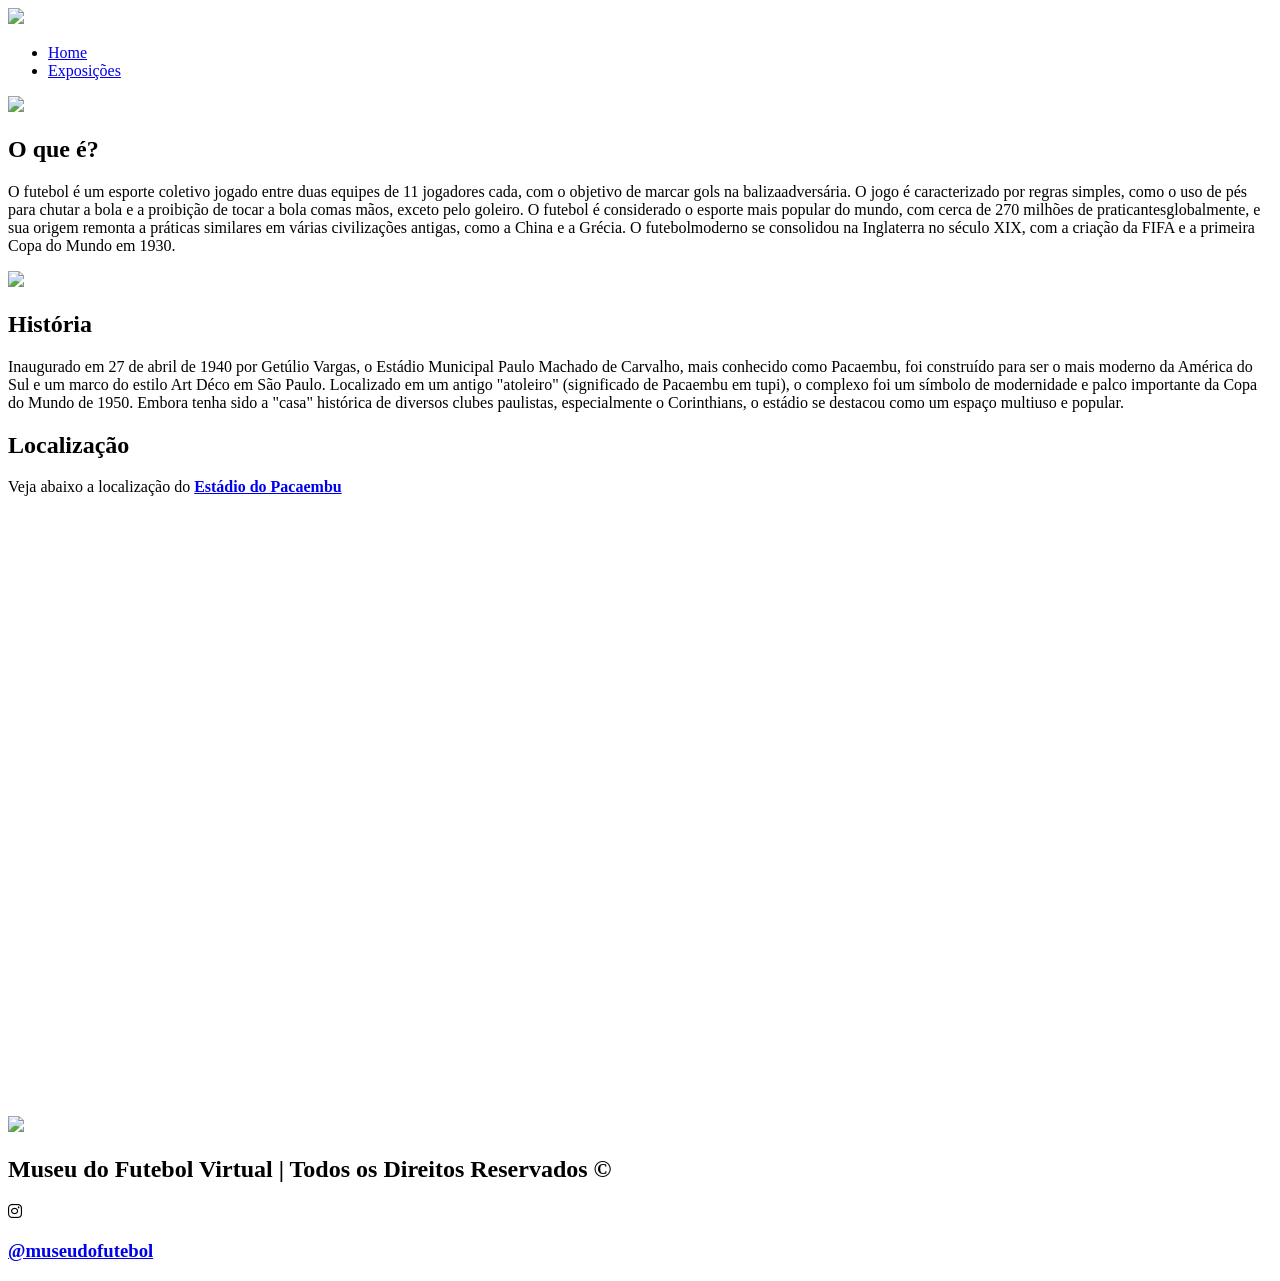
==== index.html @ 4f2b63e6 "Rename Projeto 1 - Meu Site/index.html to index.html" ====
<!DOCTYPE html>
<html lang="pt-br">
<head>
    <meta charset="UTF-8">
    <meta name="viewport" content="width=device-width, initial-scale=1.0">
    <title>Museu do Futebol Digital</title>
    <link rel="stylesheet" href="https://cdnjs.cloudflare.com/ajax/libs/font-awesome/6.0.0/css/all.min.css">
    <link rel="stylesheet" href="style.css">
</head>
<body>
     <header>
        <div>
            <a href="index.html"><img src="img/logo.png" class="logo"></a>
            <nav>
                <ul>
                    <li><a href="index.html" class="active">Home</a></li>
                    <li><a href="exposicoes.html">Exposições</a></li>
                </ul>
            </nav>
        </div>
        
     </header>

    <main>  
        <div id="sobre" class="infoDiv">
            <section class="section_sobre">
                <img src="img/banner.jpg">
                <div class="text_sobre">
                    <h1>O que é?</h1>
                    <p>O futebol é um esporte coletivo jogado entre duas equipes de 11 jogadores cada, com o objetivo de marcar gols na balizaadversária. O jogo é caracterizado por regras simples, como o uso de pés para chutar a bola e a proibição de tocar a bola comas mãos, exceto pelo goleiro. O futebol é considerado o esporte mais popular do mundo, com cerca de 270 milhões de praticantesglobalmente, e sua origem remonta a práticas similares em várias civilizações antigas, como a China e a Grécia. O futebolmoderno se consolidou na Inglaterra no século XIX, com a criação da FIFA e a primeira Copa do Mundo em 1930.</p>      
                </div>
            </section>

            <section class="section_historia">
                <img src="img/historia.jpg">
                <div class="text_historia">
                    <h1>História</h1>
                    <p>Inaugurado em 27 de abril de 1940 por Getúlio Vargas, o Estádio Municipal Paulo Machado de Carvalho, mais conhecido como Pacaembu, foi construído para ser o mais moderno da América do Sul e um marco do estilo Art Déco em São Paulo. Localizado em um antigo "atoleiro" (significado de Pacaembu em tupi), o complexo foi um símbolo de modernidade e palco importante da Copa do Mundo de 1950. Embora tenha sido a "casa" histórica de diversos clubes paulistas, especialmente o Corinthians, o estádio se destacou como um espaço multiuso e popular.</p>
                </div>
            </section>
        </div>

        <section id="loc" class="section_loc">
            <div class="text_loc">
                <h1>Localização</h1>
                <p>Veja abaixo a localização do <strong><a href="https://www.google.com/maps?ll=-23.547692,-46.665136&z=18&t=m&hl=pt-BR&gl=BR&mapclient=embed&cid=14978631411040886478" target="_blank">Estádio do Pacaembu</a></strong></p>
            </div>

            <iframe src="https://www.google.com/maps/embed?pb=!1m18!1m12!1m3!1d1828.7898701797844!2d-46.665499052739285!3d-23.547613295393713!2m3!1f0!2f0!3f0!3m2!1i1024!2i768!4f13.1!3m3!1m2!1s0x94ce5825daacb07f%3A0xcfdec9e87c999ece!2sMuseu%20do%20Futebol!5e0!3m2!1spt-BR!2sbr!4v1772755040668!5m2!1spt-BR!2sbr" width="1200" height="600" style="border:0;" allowfullscreen="" loading="lazy" referrerpolicy="no-referrer-when-downgrade"></iframe>
        </section>
    </main>

    <footer>
        <img src="img/logo.png" class="logo">
        <h2>Museu do Futebol Virtual | Todos os Direitos Reservados ©</h2>
        <div class="redes_sociais">
            <i class="fa-brands fa-instagram"></i>
            <a href="https://www.instagram.com/museudofutebol/" target="_blank"><h3>@museudofutebol</h3></a>
        </div>
    </footer>
</body>
</html>
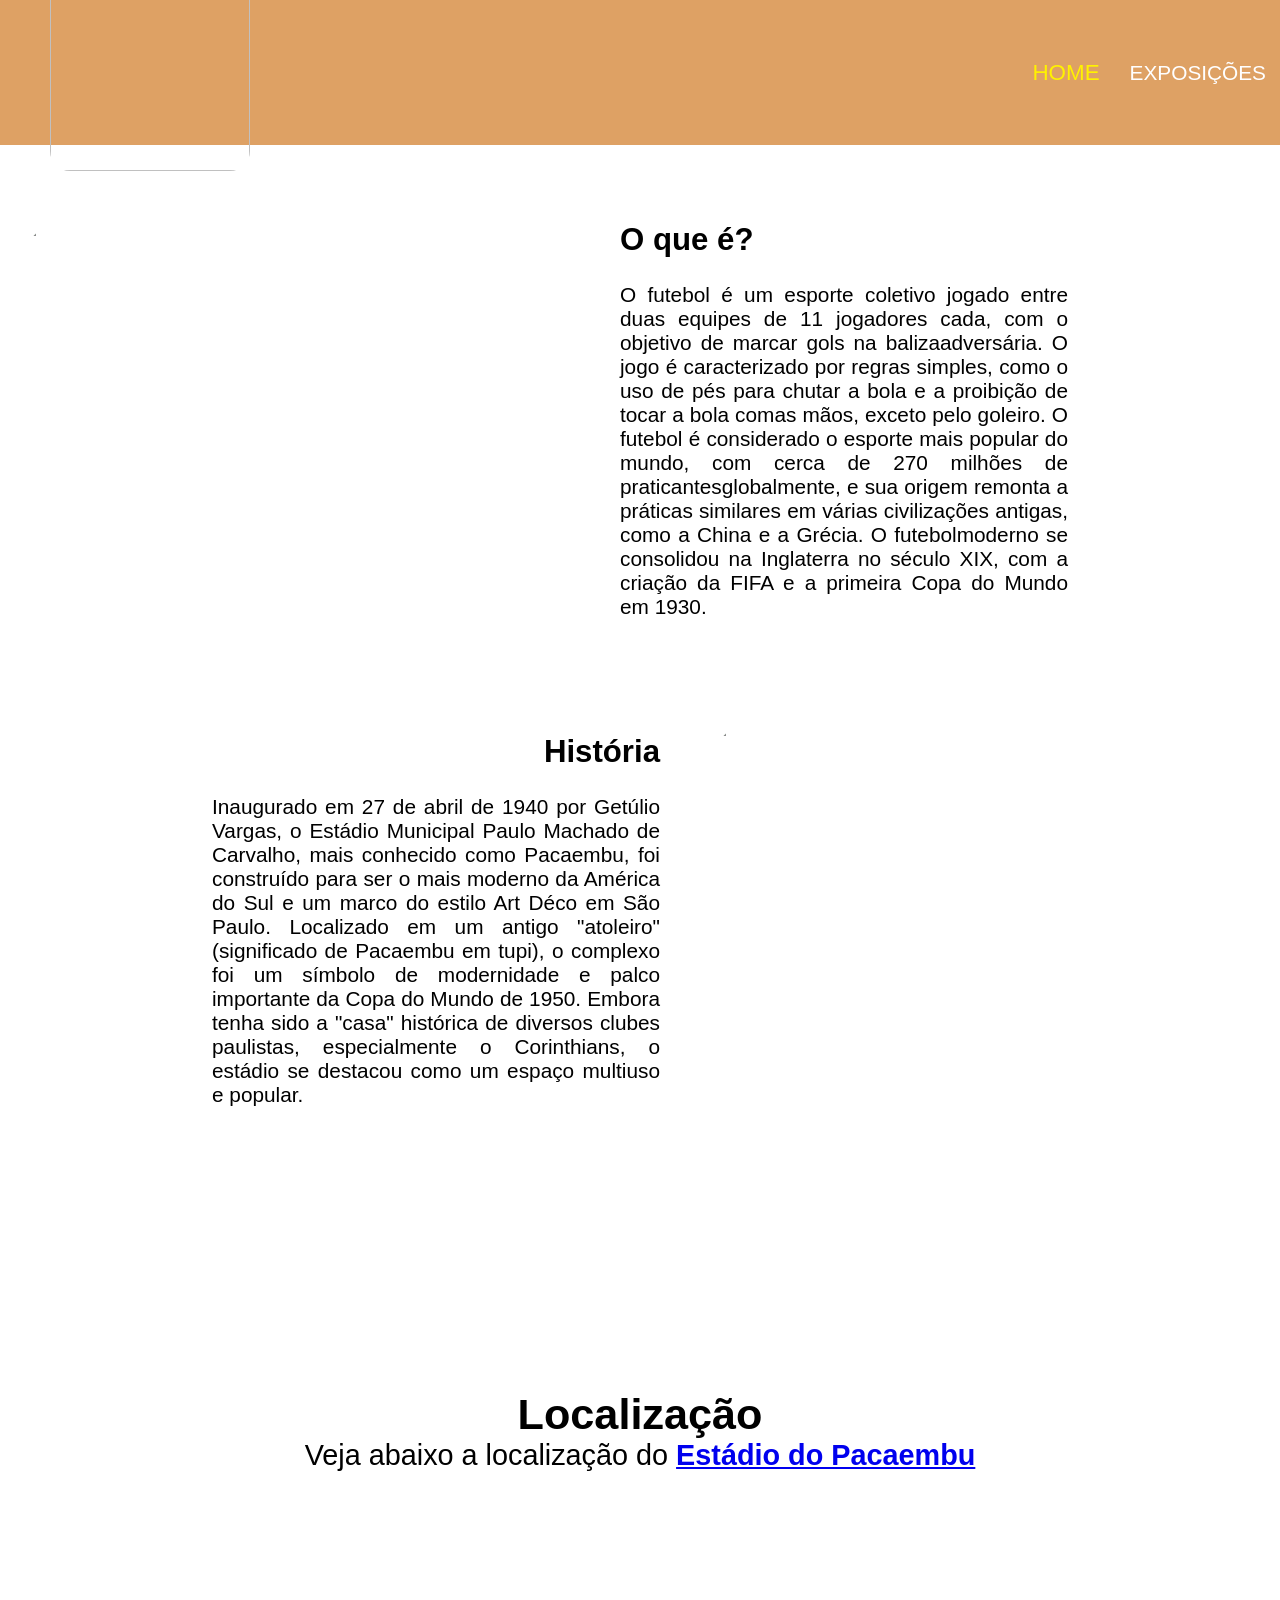
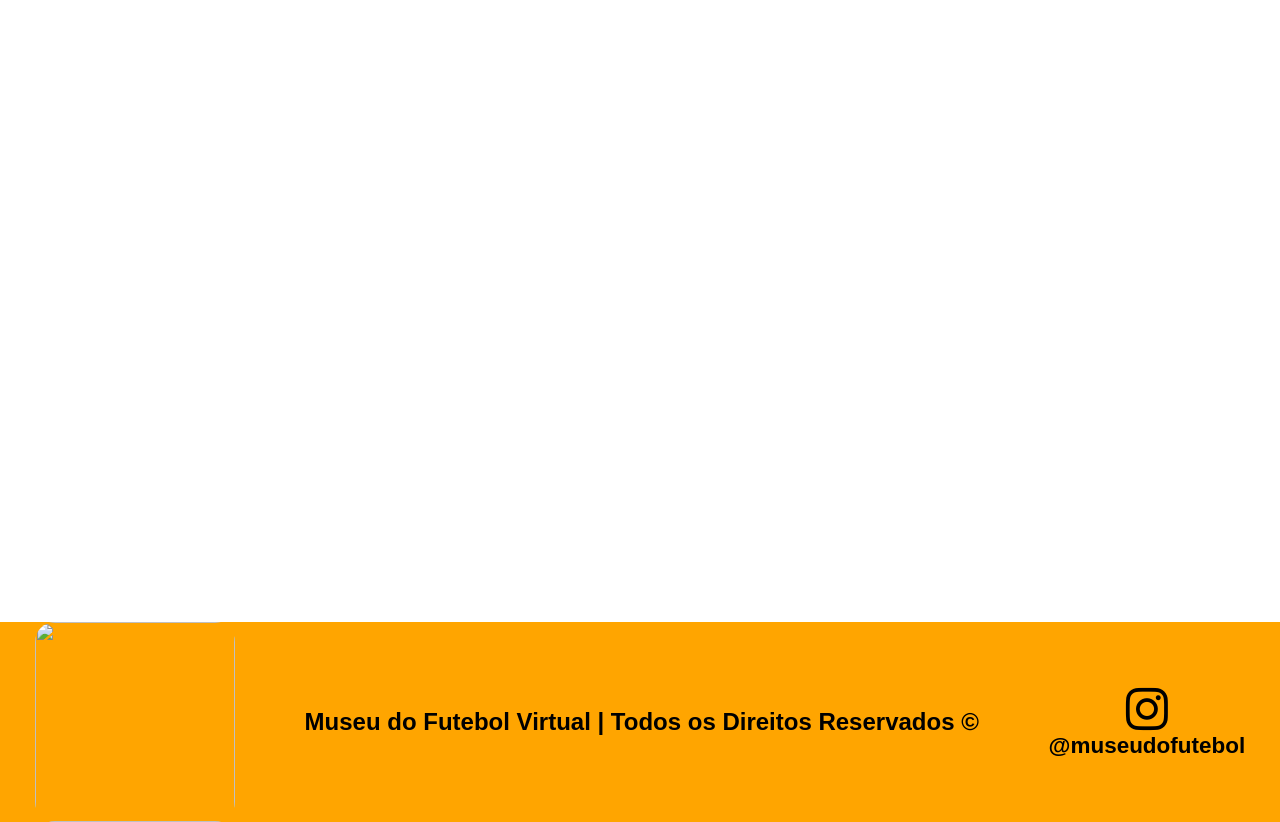
==== commit 86693e87: "Update index.html" ====
--- a/index.html
+++ b/index.html
@@ -5,12 +5,12 @@
     <meta name="viewport" content="width=device-width, initial-scale=1.0">
     <title>Museu do Futebol Digital</title>
     <link rel="stylesheet" href="https://cdnjs.cloudflare.com/ajax/libs/font-awesome/6.0.0/css/all.min.css">
-    <link rel="stylesheet" href="style.css">
+    <link rel="stylesheet" href="../estilo/style.css">
 </head>
 <body>
      <header>
         <div>
-            <a href="index.html"><img src="img/logo.png" class="logo"></a>
+            <a href="index.html"><img src="../img/logo.png" class="logo"></a>
             <nav>
                 <ul>
                     <li><a href="index.html" class="active">Home</a></li>
@@ -24,7 +24,7 @@
     <main>  
         <div id="sobre" class="infoDiv">
             <section class="section_sobre">
-                <img src="img/banner.jpg">
+                <img src="../img/banner.jpg">
                 <div class="text_sobre">
                     <h1>O que é?</h1>
                     <p>O futebol é um esporte coletivo jogado entre duas equipes de 11 jogadores cada, com o objetivo de marcar gols na balizaadversária. O jogo é caracterizado por regras simples, como o uso de pés para chutar a bola e a proibição de tocar a bola comas mãos, exceto pelo goleiro. O futebol é considerado o esporte mais popular do mundo, com cerca de 270 milhões de praticantesglobalmente, e sua origem remonta a práticas similares em várias civilizações antigas, como a China e a Grécia. O futebolmoderno se consolidou na Inglaterra no século XIX, com a criação da FIFA e a primeira Copa do Mundo em 1930.</p>      
@@ -32,7 +32,7 @@
             </section>
 
             <section class="section_historia">
-                <img src="img/historia.jpg">
+                <img src="../img/historia.jpg">
                 <div class="text_historia">
                     <h1>História</h1>
                     <p>Inaugurado em 27 de abril de 1940 por Getúlio Vargas, o Estádio Municipal Paulo Machado de Carvalho, mais conhecido como Pacaembu, foi construído para ser o mais moderno da América do Sul e um marco do estilo Art Déco em São Paulo. Localizado em um antigo "atoleiro" (significado de Pacaembu em tupi), o complexo foi um símbolo de modernidade e palco importante da Copa do Mundo de 1950. Embora tenha sido a "casa" histórica de diversos clubes paulistas, especialmente o Corinthians, o estádio se destacou como um espaço multiuso e popular.</p>
@@ -51,7 +51,7 @@
     </main>
 
     <footer>
-        <img src="img/logo.png" class="logo">
+        <img src="../img/logo.png" class="logo">
         <h2>Museu do Futebol Virtual | Todos os Direitos Reservados ©</h2>
         <div class="redes_sociais">
             <i class="fa-brands fa-instagram"></i>
--- a/estilo/style.css
+++ b/estilo/style.css
@@ -0,0 +1,203 @@
+*{
+    border: 0;
+    padding: 0;
+    margin: 0;
+}
+
+body{
+    font-family: 'Segoe UI', Tahoma, Geneva, Verdana, sans-serif;
+}
+
+header{
+    background-image: url(img/banner3-3.png);
+    background-position: center;
+    background-repeat: no-repeat;
+    background-size: cover;
+    height: 200px;
+}
+
+header div{
+    display: flex;
+    justify-content: space-between;
+    align-items: center;
+    background-color: rgba(202, 102, 3, 0.613);
+    width: 95%;
+    height: 5%;
+    padding: 50px;
+    position: fixed;
+}
+
+nav ul{
+    display: flex;
+    align-items: center;
+    align-content: center;
+    list-style: none;
+    gap: 30px;
+}
+
+nav a{
+    color: white;
+    font-size: 1.3rem;
+    text-decoration: none;
+    font-family: 'Segoe UI', Tahoma, Geneva, Verdana, sans-serif;
+    text-transform: uppercase;
+}
+
+nav a:hover{
+    color: rgb(255, 242, 0);
+    transform: scale(1.2);
+    text-decoration: none;
+}
+
+.active{
+    color: rgb(255, 242, 0);
+    font-size: 1.4rem;
+}
+
+.logo{
+    height: 200px;
+    width: 200px;;
+    border-radius: 20px;
+}
+
+section{
+    margin-bottom: 100px;
+}
+
+section img{
+    height: 400px;
+    min-width: 550px;
+    border-radius: 50px;
+}
+
+main{
+    display: flex;
+    flex-direction: column;
+    align-items: center;
+    gap: 150px;
+}
+
+.infoDiv{
+    margin: 20px;
+}
+
+.section_sobre{
+    display: flex;
+    align-items: center;
+    gap: 50px;
+    font-size: 1.3rem; 
+}
+
+.text_sobre{
+    display: flex;
+    flex-direction: column;
+    gap: 25px;
+}
+
+.section_sobre p{ 
+    text-align: justify;
+    width: 70%;
+}
+
+.section_historia{
+    display: flex;
+    flex-direction: row-reverse;
+    gap: 50px;
+    align-items: center;
+    font-size: 1.3rem; 
+}
+
+.text_historia{
+    display: flex;
+    flex-direction: column;
+    align-items: end;
+    gap: 25px;
+}
+
+.section_historia p{ 
+    text-align: justify;
+    width: 70%;
+}
+
+.section_loc{
+    display: flex;
+    flex-direction: column;
+    gap: 50px;
+    align-items: center;
+    font-size: 1.5rem; 
+}
+
+.text_loc{
+    text-align: center;
+    font-size: 1.8rem; 
+}
+
+.section_loc p{ 
+    text-align: justify;
+}
+
+.section_exposições{
+    display: flex;
+    flex-direction: column;
+    gap: 50px;
+    align-items: center;
+    font-size: 1.5rem; 
+}
+
+.exposicoes{
+    display: grid;
+    height: 80vh;
+    grid-template-columns: repeat(3, 1fr);
+    grid-template-rows: 0.8fr;
+    grid-column-gap: 50px;
+    grid-row-gap: 40px;
+}
+
+.exposicao{
+    text-align: center;
+}
+
+.exposicao img{
+    height: 350px;
+    width: 500px;
+    min-width: 500px;
+}
+
+.exposicao img:hover{
+    transform: scale(1.02);
+    transition: transform 0.5s;
+}
+
+.section_tuor{
+    display: flex;
+    flex-direction: column;
+    gap: 50px;
+    align-items: center;
+    font-size: 1.5rem; 
+}
+
+footer{
+    background-color: orange;
+    color: black;
+    height: 200px;
+    display: flex;
+    justify-content: space-around;
+    align-items: center;
+}
+
+.redes_sociais{
+    display: flex;
+    flex-direction: column;
+    justify-content: center;
+    align-items: center;
+}
+
+.redes_sociais i{
+    font-size: 3rem;
+}
+
+.redes_sociais a{
+    text-decoration: none;
+    font-size: 1.2rem;
+    color: black;
+}
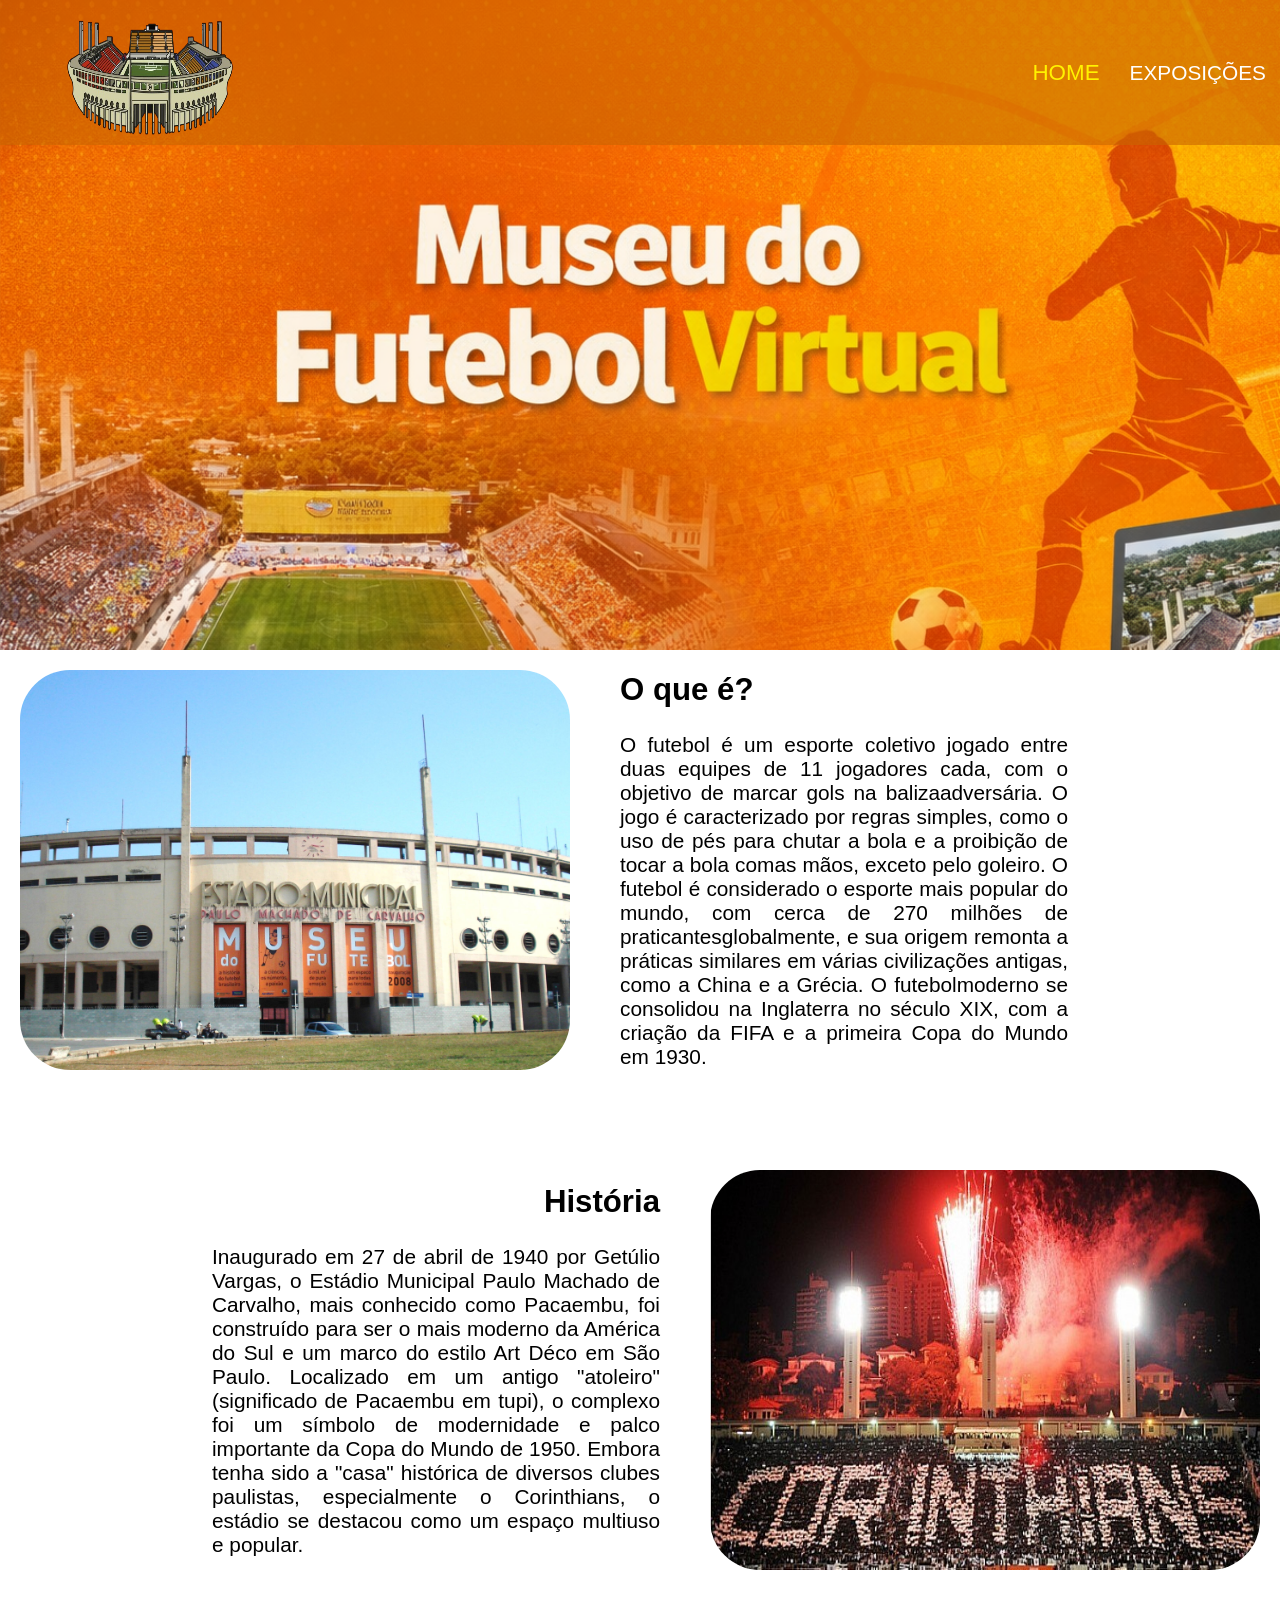
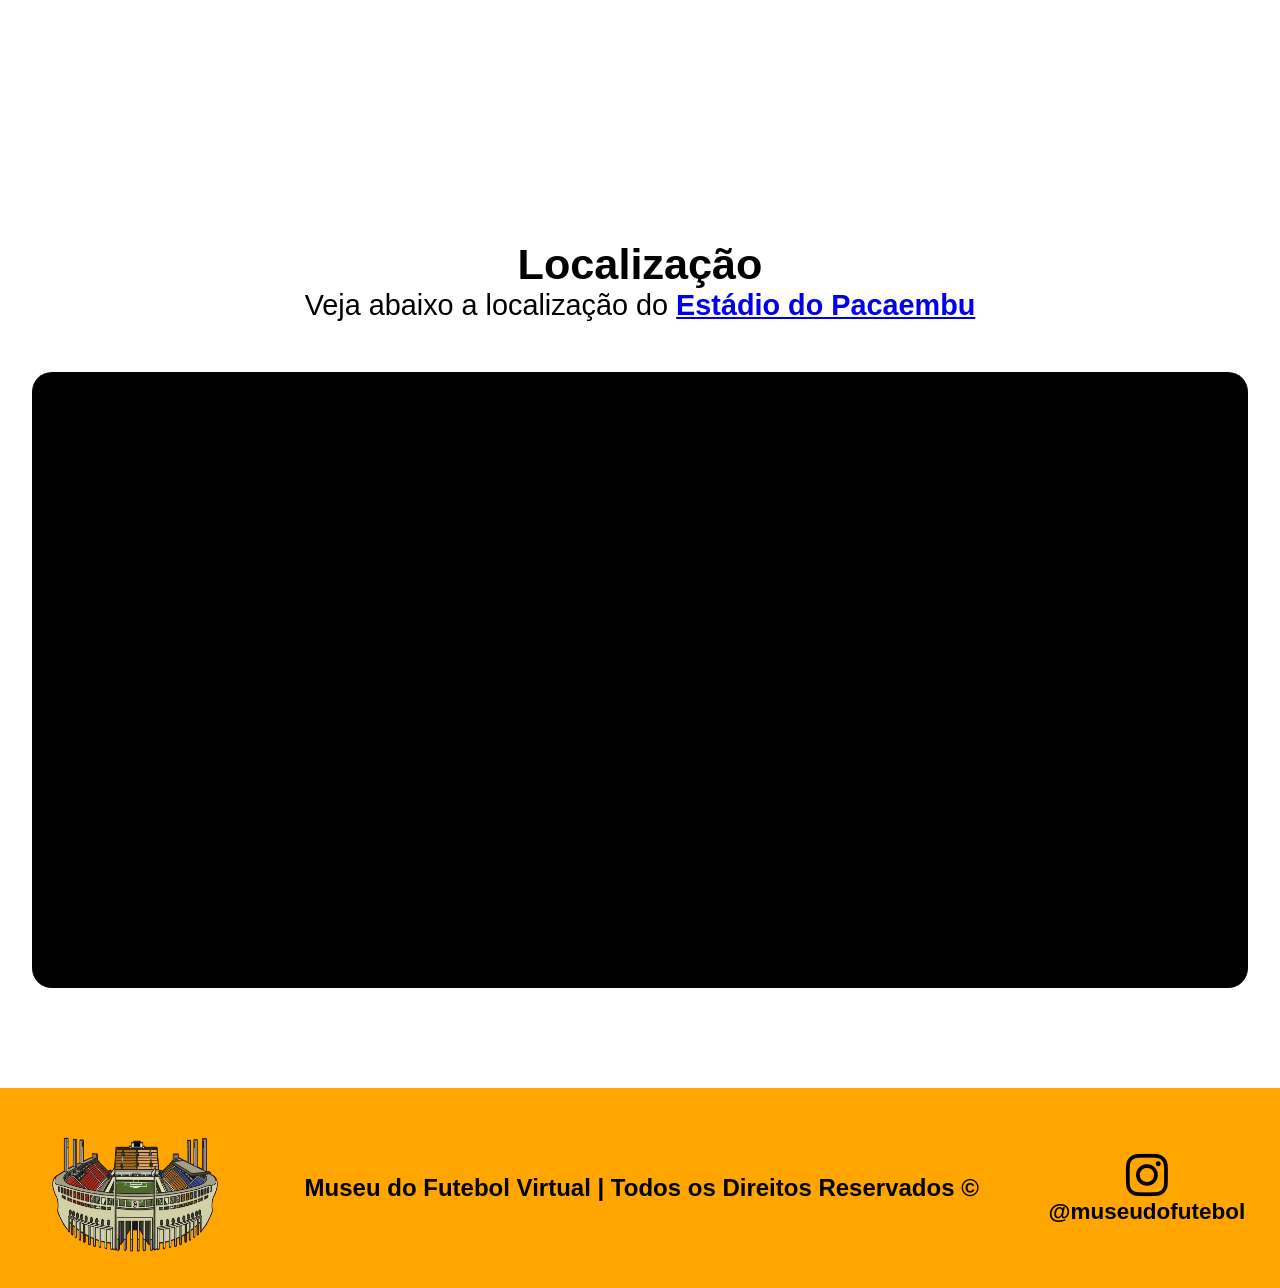
==== commit e4de2ae3: "Add files via upload" ====
--- a/index.html
+++ b/index.html
@@ -5,26 +5,25 @@
     <meta name="viewport" content="width=device-width, initial-scale=1.0">
     <title>Museu do Futebol Digital</title>
     <link rel="stylesheet" href="https://cdnjs.cloudflare.com/ajax/libs/font-awesome/6.0.0/css/all.min.css">
-    <link rel="stylesheet" href="../estilo/style.css">
+    <link rel="stylesheet" href="./estilo/style.css">
 </head>
 <body>
      <header>
         <div>
-            <a href="index.html"><img src="../img/logo.png" class="logo"></a>
+            <a href="index.html"><img src="./img/logo.png" class="logo"></a>
             <nav>
                 <ul>
                     <li><a href="index.html" class="active">Home</a></li>
-                    <li><a href="exposicoes.html">Exposições</a></li>
+                    <li><a href="./telas/exposicoes.html">Exposições</a></li>
                 </ul>
             </nav>
         </div>
-        
      </header>
-
+     
     <main>  
         <div id="sobre" class="infoDiv">
             <section class="section_sobre">
-                <img src="../img/banner.jpg">
+                <img src="./img/banner.jpg">
                 <div class="text_sobre">
                     <h1>O que é?</h1>
                     <p>O futebol é um esporte coletivo jogado entre duas equipes de 11 jogadores cada, com o objetivo de marcar gols na balizaadversária. O jogo é caracterizado por regras simples, como o uso de pés para chutar a bola e a proibição de tocar a bola comas mãos, exceto pelo goleiro. O futebol é considerado o esporte mais popular do mundo, com cerca de 270 milhões de praticantesglobalmente, e sua origem remonta a práticas similares em várias civilizações antigas, como a China e a Grécia. O futebolmoderno se consolidou na Inglaterra no século XIX, com a criação da FIFA e a primeira Copa do Mundo em 1930.</p>      
@@ -32,7 +31,7 @@
             </section>
 
             <section class="section_historia">
-                <img src="../img/historia.jpg">
+                <img src="./img/historia.jpg">
                 <div class="text_historia">
                     <h1>História</h1>
                     <p>Inaugurado em 27 de abril de 1940 por Getúlio Vargas, o Estádio Municipal Paulo Machado de Carvalho, mais conhecido como Pacaembu, foi construído para ser o mais moderno da América do Sul e um marco do estilo Art Déco em São Paulo. Localizado em um antigo "atoleiro" (significado de Pacaembu em tupi), o complexo foi um símbolo de modernidade e palco importante da Copa do Mundo de 1950. Embora tenha sido a "casa" histórica de diversos clubes paulistas, especialmente o Corinthians, o estádio se destacou como um espaço multiuso e popular.</p>
@@ -51,7 +50,7 @@
     </main>
 
     <footer>
-        <img src="../img/logo.png" class="logo">
+        <img src="./img/logo.png" class="logo">
         <h2>Museu do Futebol Virtual | Todos os Direitos Reservados ©</h2>
         <div class="redes_sociais">
             <i class="fa-brands fa-instagram"></i>
@@ -59,4 +58,4 @@
         </div>
     </footer>
 </body>
-</html>
+</html>
--- a/estilo/style.css
+++ b/estilo/style.css
@@ -9,11 +9,11 @@
 }
 
 header{
-    background-image: url(img/banner3-3.png);
+    background-image: url(../img/banner3-3.png);
     background-position: center;
     background-repeat: no-repeat;
     background-size: cover;
-    height: 200px;
+    height: 650px;
 }
 
 header div{
@@ -134,6 +134,12 @@
 
 .section_loc p{ 
     text-align: justify;
+}
+
+.section_loc iframe{
+    border-radius: 20px;
+    padding: 8px;
+    background-color: black;
 }
 
 .section_exposições{
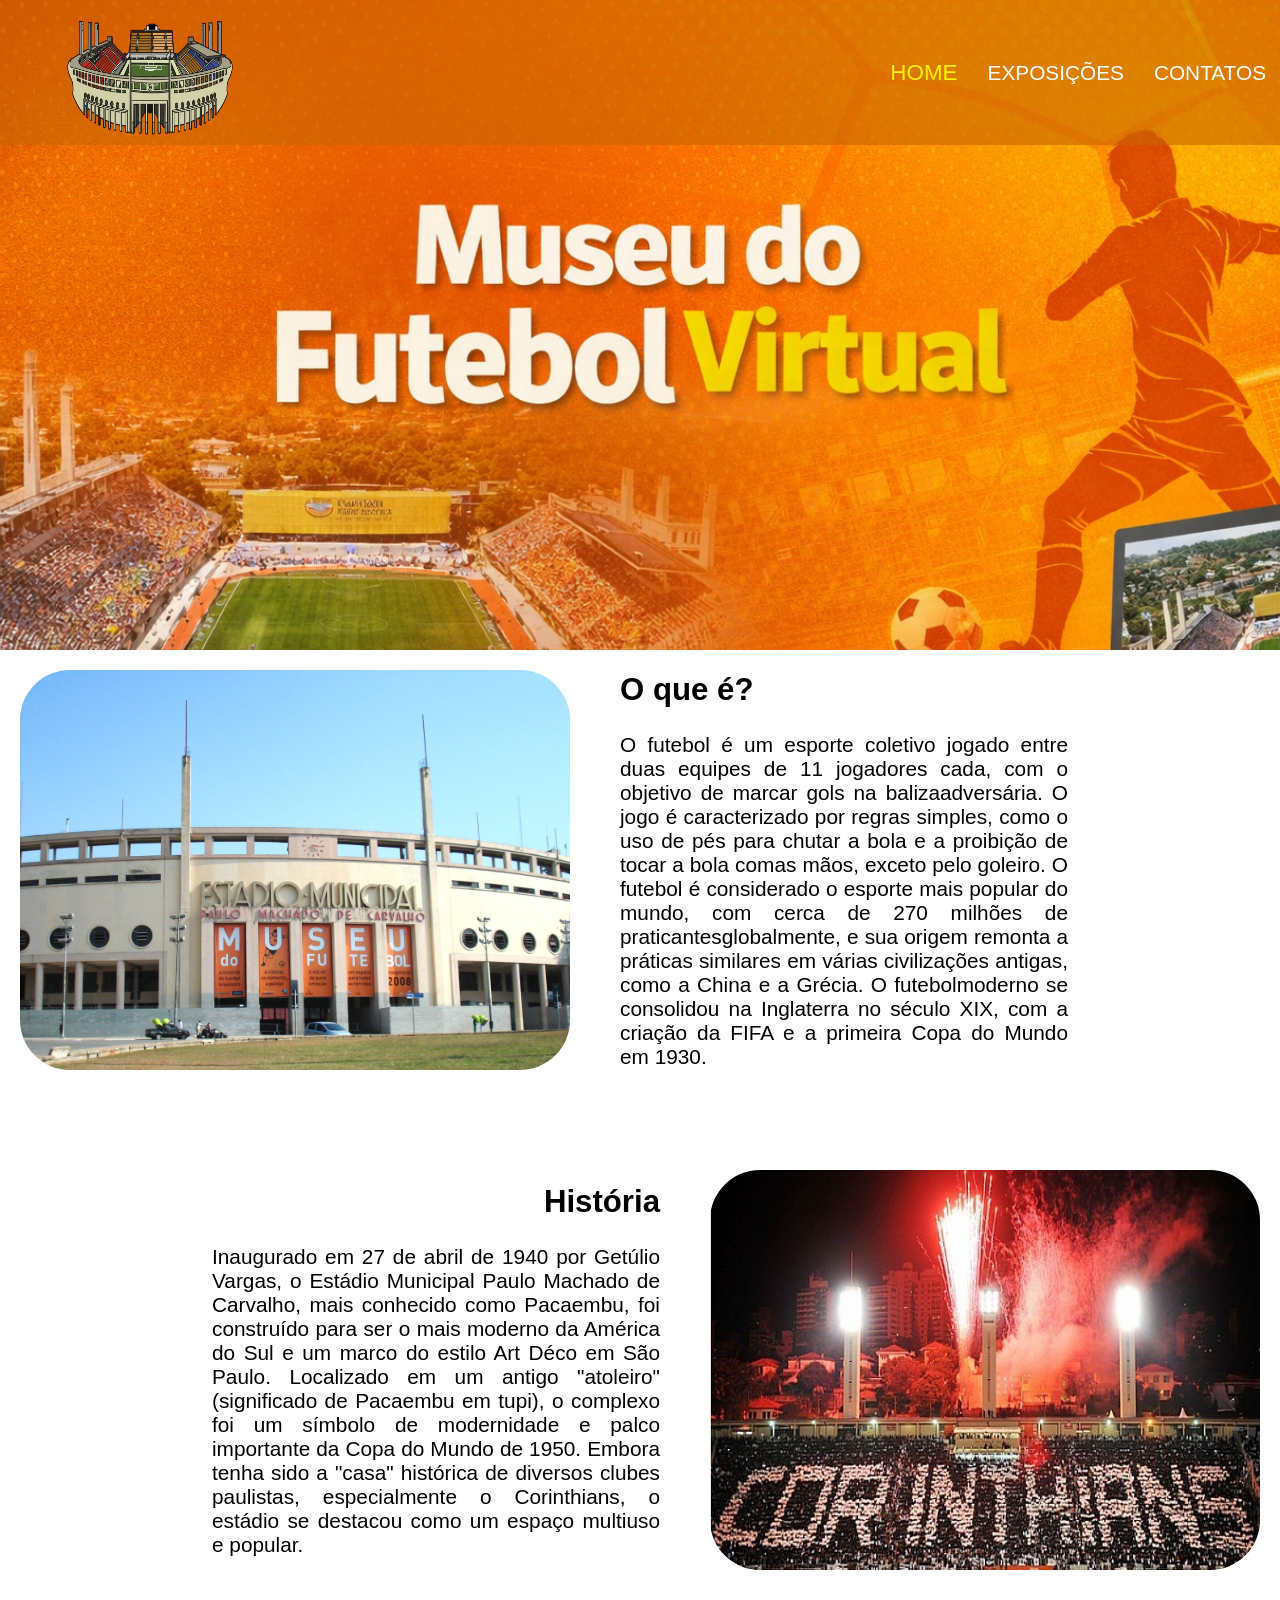
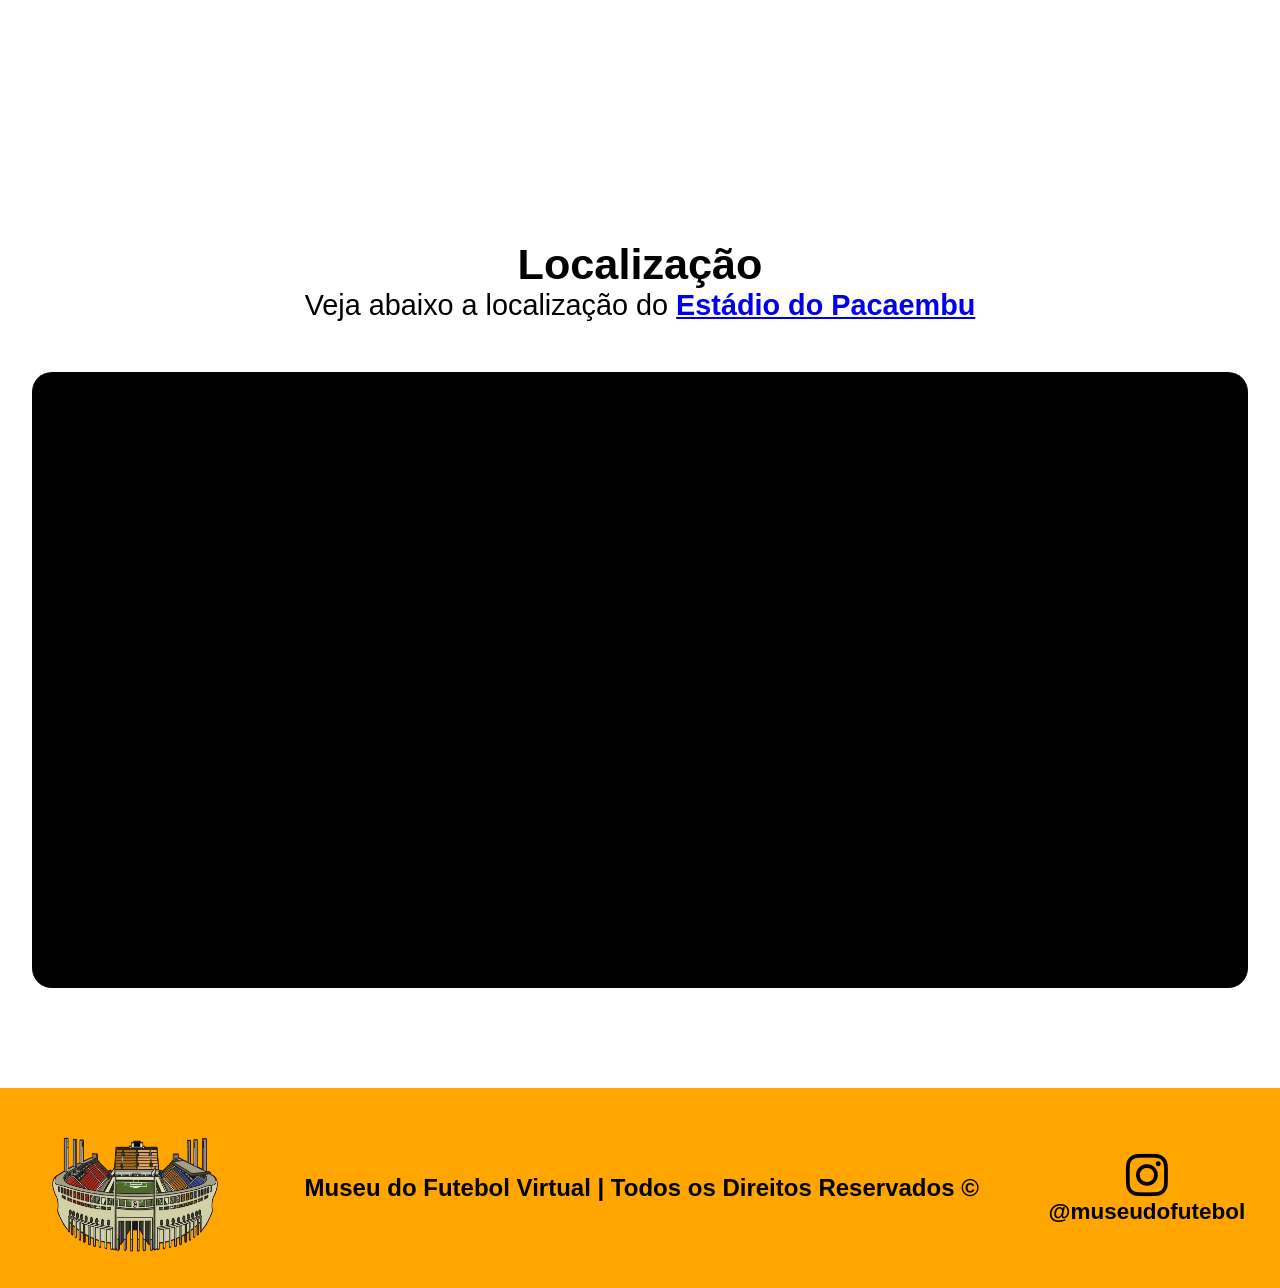
==== commit d3168792: "Add files via upload" ====
--- a/index.html
+++ b/index.html
@@ -15,6 +15,7 @@
                 <ul>
                     <li><a href="index.html" class="active">Home</a></li>
                     <li><a href="./telas/exposicoes.html">Exposições</a></li>
+                    <li><a href="./telas/contatos.html">Contatos</a></li>
                 </ul>
             </nav>
         </div>
@@ -22,7 +23,7 @@
      
     <main>  
         <div id="sobre" class="infoDiv">
-            <section class="section_sobre">
+            <section class="section_sobre hidden">
                 <img src="./img/banner.jpg">
                 <div class="text_sobre">
                     <h1>O que é?</h1>
@@ -30,7 +31,7 @@
                 </div>
             </section>
 
-            <section class="section_historia">
+            <section class="section_historia hidden">
                 <img src="./img/historia.jpg">
                 <div class="text_historia">
                     <h1>História</h1>
@@ -39,7 +40,7 @@
             </section>
         </div>
 
-        <section id="loc" class="section_loc">
+        <section id="loc" class="section_loc hidden">
             <div class="text_loc">
                 <h1>Localização</h1>
                 <p>Veja abaixo a localização do <strong><a href="https://www.google.com/maps?ll=-23.547692,-46.665136&z=18&t=m&hl=pt-BR&gl=BR&mapclient=embed&cid=14978631411040886478" target="_blank">Estádio do Pacaembu</a></strong></p>
@@ -57,5 +58,6 @@
             <a href="https://www.instagram.com/museudofutebol/" target="_blank"><h3>@museudofutebol</h3></a>
         </div>
     </footer>
+    <script src="../script.js"></script>
 </body>
 </html>
--- a/estilo/style.css
+++ b/estilo/style.css
@@ -172,6 +172,7 @@
 .exposicao img:hover{
     transform: scale(1.02);
     transition: transform 0.5s;
+    cursor: pointer;
 }
 
 .section_tuor{
@@ -180,6 +181,36 @@
     gap: 50px;
     align-items: center;
     font-size: 1.5rem; 
+}
+
+.section-popup{
+    margin-top: 100px;
+    display: flex;
+    flex-direction: column;
+    justify-content: start;
+    align-items:center;
+}
+
+.section-popup div{
+    background-color: rgb(224, 223, 221);
+    border-radius: 20px;
+    border: 3px solid black;
+    padding: 50px;
+}
+
+.section-popup div img{
+    width: 700px;
+    height: 550px;
+}
+
+.section-popup div h1{
+    text-align: center;
+    font-size: 2rem;
+}
+
+.section-popup div p{
+    text-align: center;
+    font-size: 1.2rem;
 }
 
 footer{
@@ -206,4 +237,112 @@
     text-decoration: none;
     font-size: 1.2rem;
     color: black;
+}
+
+/* =========================================
+   ESTILOS DA PÁGINA DE CONTATO
+   ========================================= */
+
+.form-container {
+    /* Utiliza a mesma cor de fundo e borda dos popups para manter o padrão */
+    background-color: rgb(224, 223, 221);
+    border-radius: 20px;
+    border: 3px solid black;
+    padding: 50px;
+    width: 600px;
+    max-width: 90%;
+    margin-top: 150px; /* Para compensar o header fixo */
+    box-shadow: 15px 15px 0px rgba(202, 102, 3, 0.8); /* Sombra laranja estilizada */
+}
+
+.form-container h1 {
+    text-align: center;
+    font-size: 2.5rem;
+    margin-bottom: 30px;
+    color: black;
+}
+
+.form-container form {
+    display: flex;
+    flex-direction: column;
+    gap: 25px; /* Espaçamento entre os campos */
+}
+
+.input-group {
+    display: flex;
+    flex-direction: column;
+    gap: 8px;
+}
+
+.form-container label {
+    font-size: 1.3rem;
+    font-weight: bold;
+    color: #333;
+}
+
+.form-container input, 
+.form-container textarea {
+    width: 100%;
+    padding: 15px;
+    font-size: 1.1rem;
+    border: 2px solid gray;
+    border-radius: 10px;
+    font-family: 'Segoe UI', Tahoma, Geneva, Verdana, sans-serif;
+    outline: none;
+    transition: all 0.3s ease;
+    box-sizing: border-box; /* Garante que o padding não quebre a largura */
+}
+
+/* Efeito quando o usuário clica no campo para digitar */
+.form-container input:focus, 
+.form-container textarea:focus {
+    border-color: black;
+    box-shadow: 0 0 8px rgba(202, 102, 3, 0.5);
+}
+
+/* Estilização do botão de envio */
+.btn-enviar {
+    background-color: orange; /* Cor padrão do seu footer */
+    color: black;
+    font-size: 1.3rem;
+    font-weight: bold;
+    text-transform: uppercase;
+    padding: 15px;
+    border: 3px solid black;
+    border-radius: 15px;
+    cursor: pointer;
+    margin-top: 10px;
+    transition: transform 0.3s, background-color 0.3s;
+}
+
+/* Efeito ao passar o mouse no botão */
+.btn-enviar:hover {
+    transform: scale(1.05); /* Segue o mesmo padrão de escala do seu nav e imgs */
+    background-color: #ffcc00; /* Um tom de laranja/amarelo mais claro */
+}
+
+.hidden {
+    opacity: 0;
+    transform: translateY(50px);
+    transition: opacity 0.8s ease-out, transform 0.8s ease-out;
+}
+
+/* Estado final (visível e na posição original) */
+.show {
+    opacity: 1;
+    transform: translateY(0);
+}
+
+/* Efeito alternativo para vir da esquerda (opcional) */
+.hidden-left {
+    opacity: 0;
+    transform: translateX(-50px);
+    transition: opacity 0.8s ease-out, transform 0.8s ease-out;
+}
+
+/* Efeito alternativo para vir da direita (opcional) */
+.hidden-right {
+    opacity: 0;
+    transform: translateX(50px);
+    transition: opacity 0.8s ease-out, transform 0.8s ease-out;
 }
